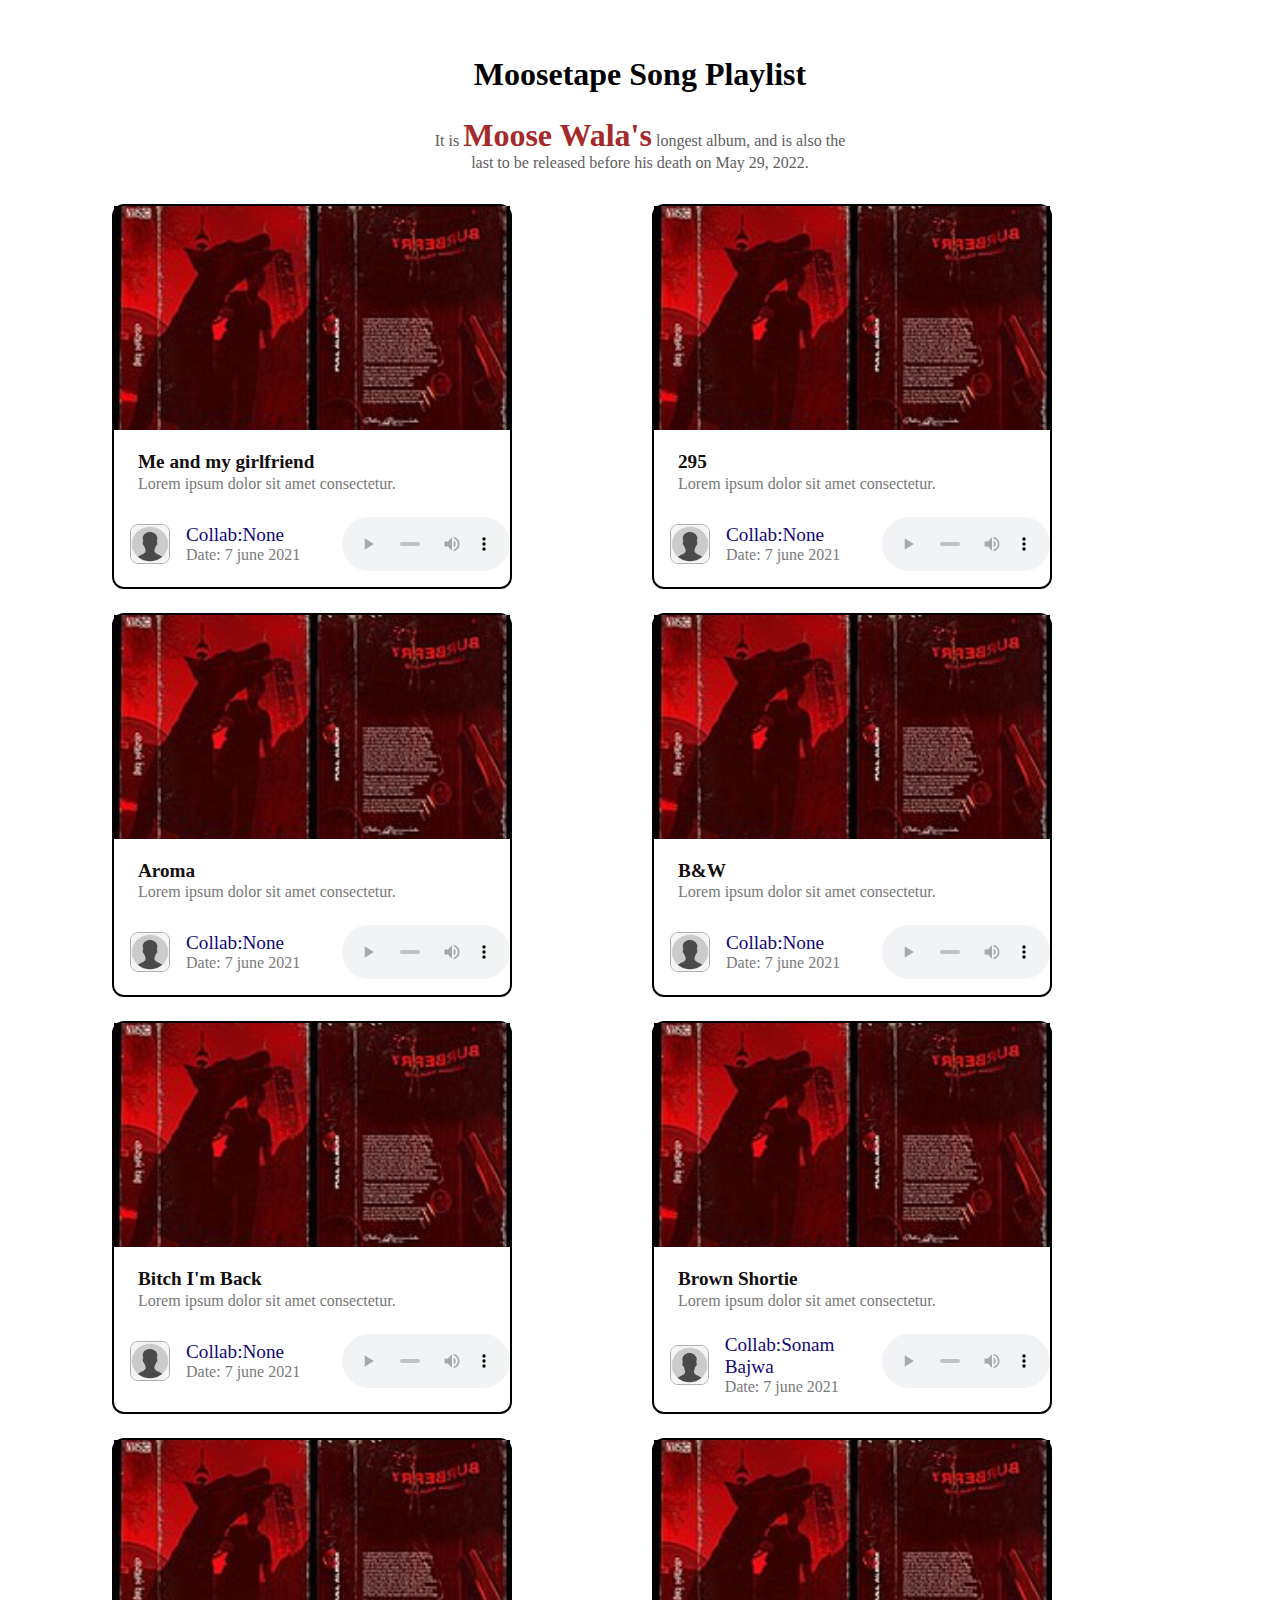
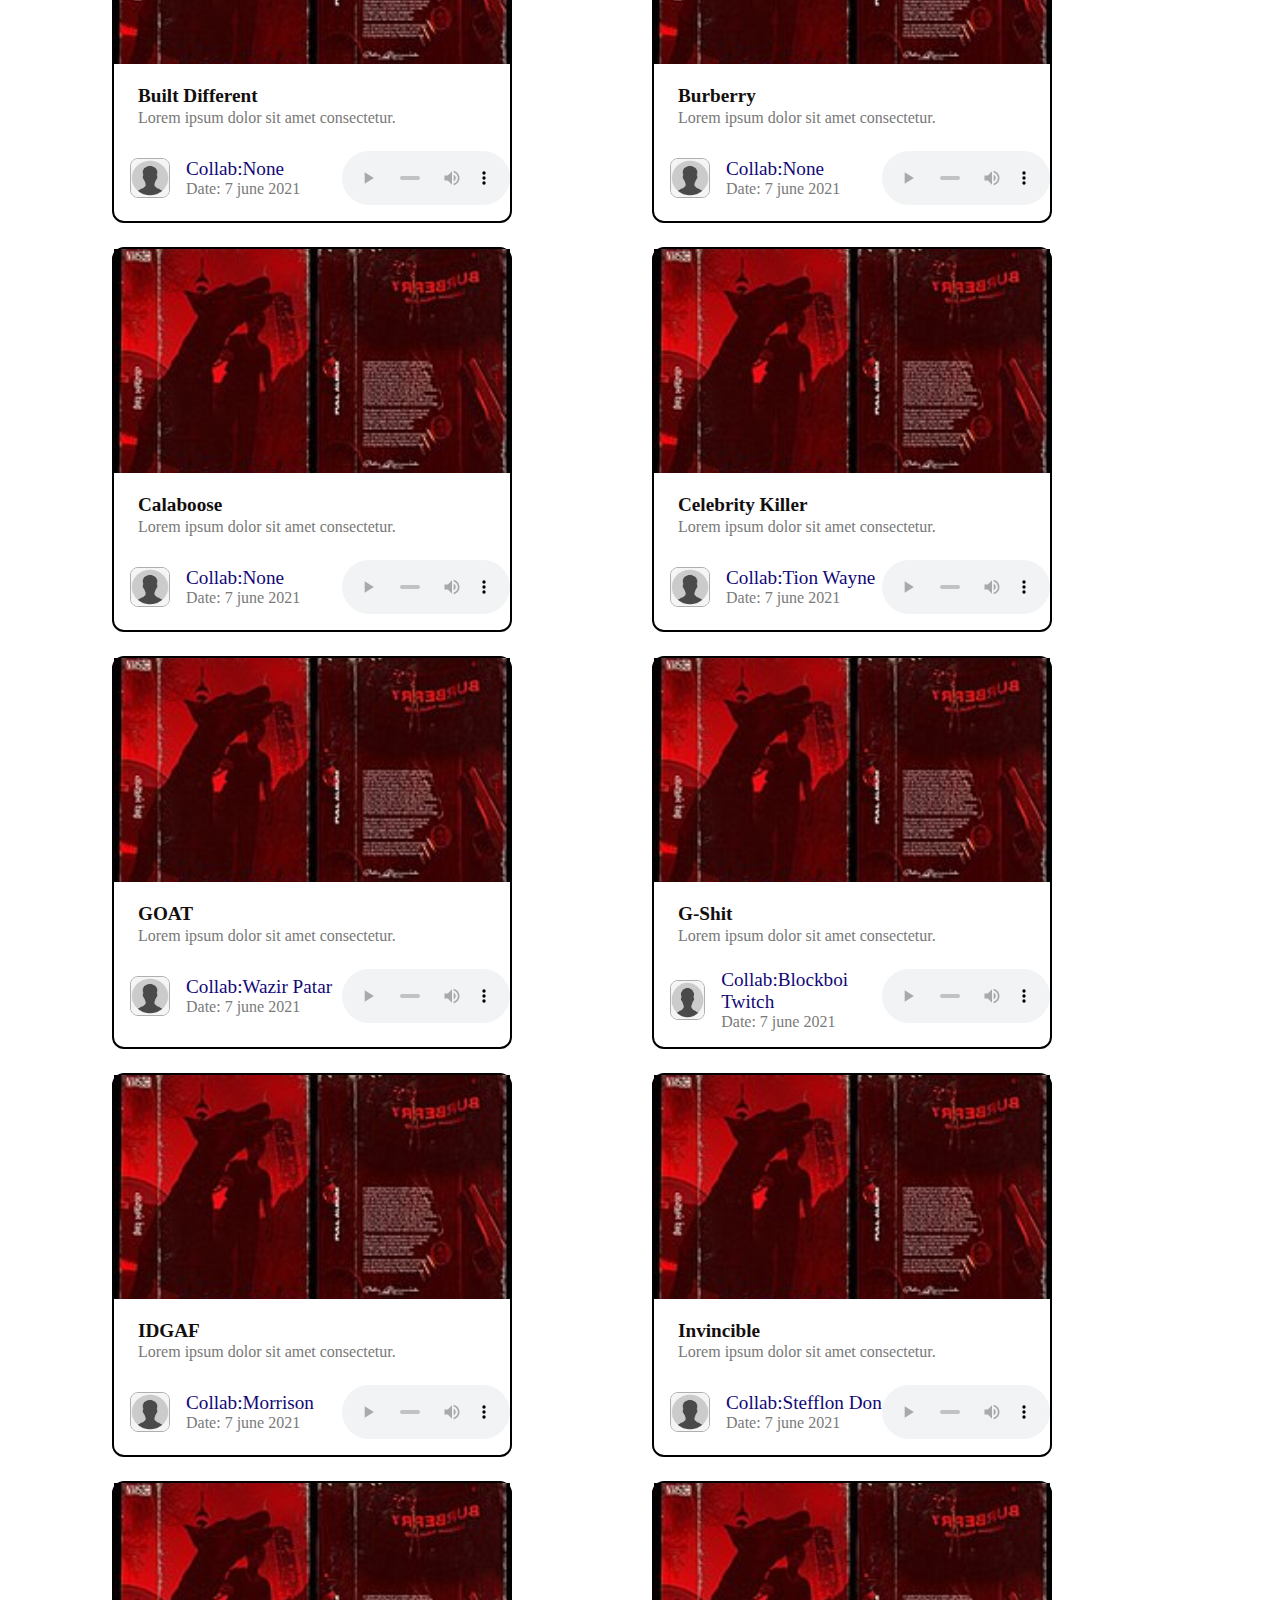
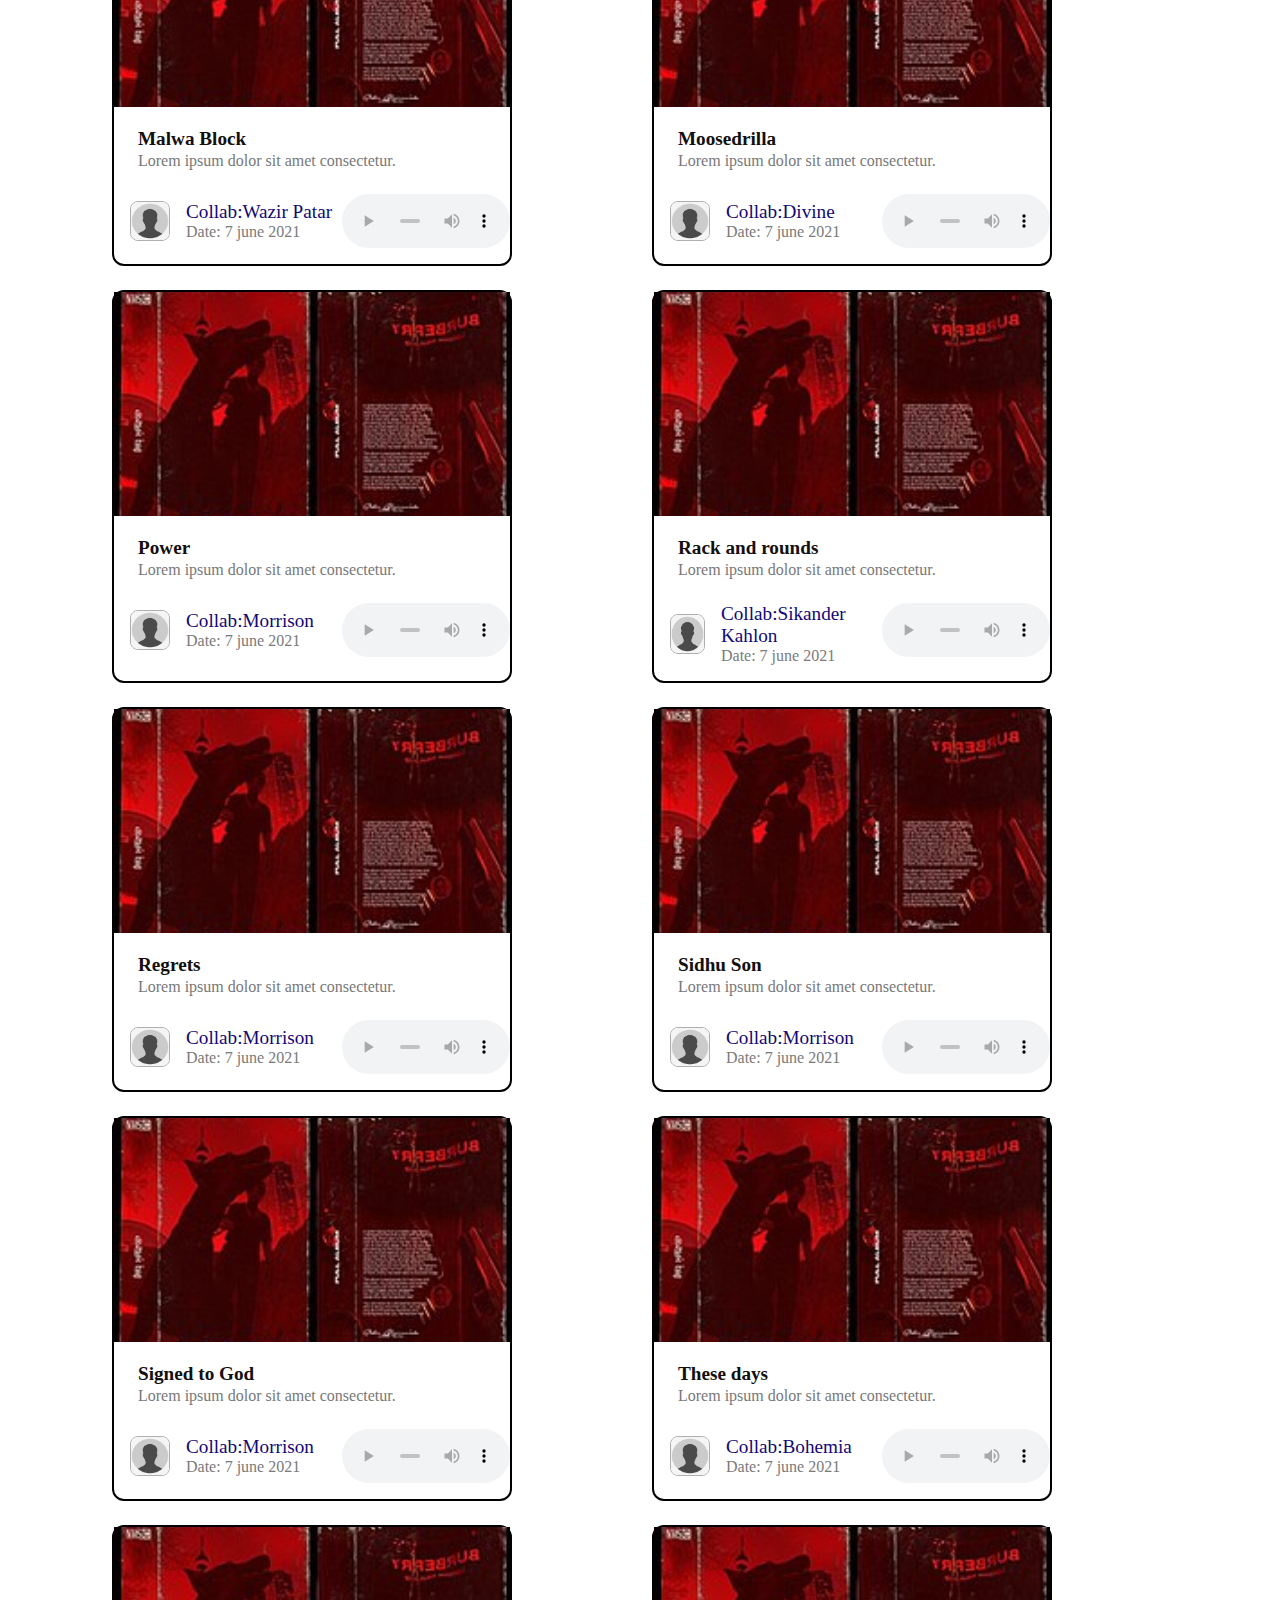
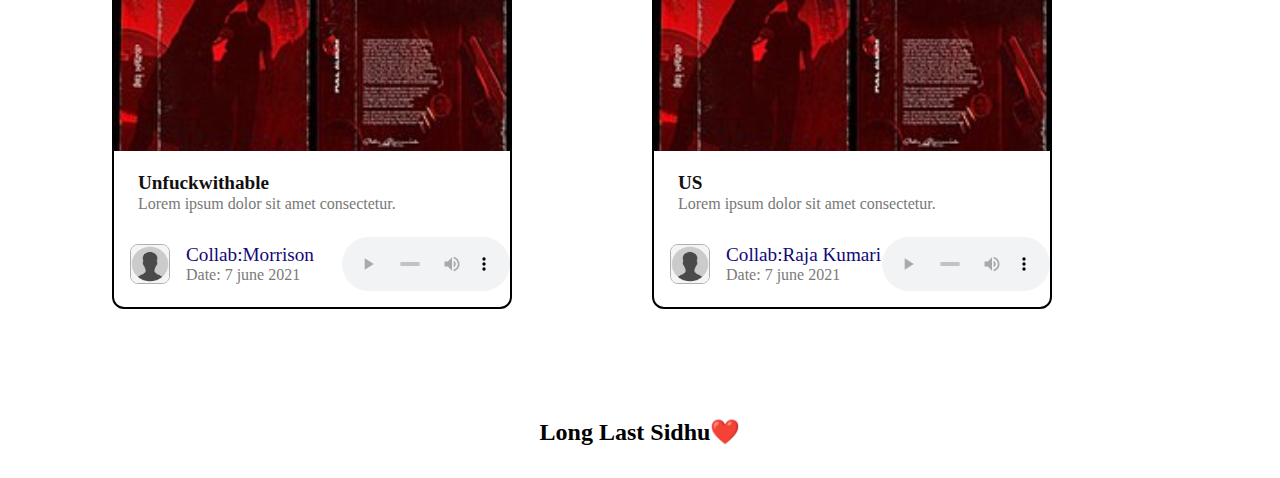
==== index.html @ c178ca8f "change" ====
<!DOCTYPE html>
<html lang="en">
<head>
    <meta charset="UTF-8">
    <meta name="viewport" content="width=device-width, initial-scale=1.0">
    <title>Moosetape Playlist website</title>
    <link rel="stylesheet" href="ss.css">
</head>
<body>
    <div class="main">
        <header class="class_header">
            <h1 class="heading">Moosetape Song Playlist</h1>
        <p class="about">It is <strong> Moose Wala's</strong> longest album, and is also the last to be released before his death on May 29, 2022.</p>
        </header>
        <div class="container">
            <main class="card_container">
                <div class="card">
                    <a href="#" class="card_img_conatiner">
                        <img src="Images\Moosetape.jpg" alt="Moosetape" class="card_img" loading="lazy">
                    </a>
    
                    <div class="card_title_container">
                        <a href="#" class="crad_title_anchor">
                            <h2 class="song_name">Me and my girlfriend</h2>
                            <p class="card_body">Lorem ipsum dolor sit amet consectetur.</p>
                        </a>
                    </div>
    
                    <div class="card_song_detail">
                        <div class="collab">
                            <div class="collab_img">
                                <img src="Images/user.png" alt="collab_artist" loading="lazy" class="collab_artist">
                            </div>
                                <div class="info">
                                    <span class="name">Collab:None</span>
                                    <span class="release_date">Date: 7 june 2021</span>
                                </div>
                            
    
                        </div>
                        <audio src="../moosetape/Sounds/Me and My Girlfriend(DJJOhAL.Com).mp3 " controls ></audio>
                       
                    </div>
                </div>
                <div class="card">
                    <a href="#" class="card_img_conatiner">
                        <img src="Images/Moosetape.jpg" alt="Moosetape" class="card_img" loading="lazy">
                    </a>
    
                    <div class="card_title_container">
                        <a href="#" class="crad_title_anchor">
                            <h2 class="song_name">295</h2>
                            <p class="card_body">Lorem ipsum dolor sit amet consectetur.</p>
                        </a>
                    </div>
    
                    <div class="card_song_detail">
                        <div class="collab">
                            <div class="collab_img">
                                <img src="Images/user.png" alt="collab_artist" loading="lazy" class="collab_artist">
                            </div>
                                <div class="info">
                                    <span class="name">Collab:None</span>
                                    <span class="release_date">Date: 7 june 2021</span>
                                </div>
                            
    
                        </div>
                        <audio src="../moosetape/Sounds/295(DJJOhAL.Com).mp3" controls ></audio>
                        
                    </div>
                </div>
                
                <div class="card">
                    <a href="#" class="card_img_conatiner">
                        <img src="Images/Moosetape.jpg" alt="Moosetape" class="card_img" loading="lazy">
                    </a>
    
                    <div class="card_title_container">
                        <a href="#" class="crad_title_anchor">
                            <h2 class="song_name">Aroma</h2>
                            <p class="card_body">Lorem ipsum dolor sit amet consectetur.</p>
                        </a>
                    </div>
    
                    <div class="card_song_detail">
                        <div class="collab">
                            <div class="collab_img">
                                <img src="Images/user.png" alt="collab_artist" loading="lazy" class="collab_artist">
                            </div>
                                <div class="info">
                                    <span class="name">Collab:None</span>
                                    <span class="release_date">Date: 7 june 2021</span>
                                </div>
                            
    
                        </div>
                        <audio src="../moosetape/Sounds/Aroma(DJJOhAL.Com).mp3" controls ></audio>
                       
                    </div>
                </div>
                

                <div class="card">
                    <a href="#" class="card_img_conatiner">
                        <img src="Images/Moosetape.jpg" alt="Moosetape" class="card_img" loading="lazy">
                    </a>
    
                    <div class="card_title_container">
                        <a href="#" class="crad_title_anchor">
                            <h2 class="song_name">B&W</h2>
                            <p class="card_body">Lorem ipsum dolor sit amet consectetur.</p>
                        </a>
                    </div>
    
                    <div class="card_song_detail">
                        <div class="collab">
                            <div class="collab_img">
                                <img src="Images/user.png" alt="collab_artist" loading="lazy" class="collab_artist">
                            </div>
                                <div class="info">
                                    <span class="name">Collab:None</span>
                                    <span class="release_date">Date: 7 june 2021</span>
                                </div>
                            
    
                        </div>
                        <audio src="../moosetape/Sounds/B  W(DJJOhAL.Com).mp3" controls ></audio>
                        
                    </div>
                </div>

                <div class="card">
                    <a href="#" class="card_img_conatiner">
                        <img src="Images/Moosetape.jpg" alt="Moosetape" class="card_img" loading="lazy">
                    </a>
    
                    <div class="card_title_container">
                        <a href="#" class="crad_title_anchor">
                            <h2 class="song_name">Bitch I'm Back</h2>
                            <p class="card_body">Lorem ipsum dolor sit amet consectetur.</p>
                        </a>
                    </div>
    
                    <div class="card_song_detail">
                        <div class="collab">
                            <div class="collab_img">
                                <img src="Images/user.png" alt="collab_artist" loading="lazy" class="collab_artist">
                            </div>
                                <div class="info">
                                    <span class="name">Collab:None</span>
                                    <span class="release_date">Date: 7 june 2021</span>
                                </div>
                            
    
                        </div>
                        <audio src="../moosetape/Sounds/Bitch Im Back(DJJOhAL.Com) (1).mp3" controls ></audio>
                       
                    </div>
                </div>

                <div class="card">
                    <a href="#" class="card_img_conatiner">
                        <img src="Images/Moosetape.jpg" alt="Moosetape" class="card_img" loading="lazy">
                    </a>
    
                    <div class="card_title_container">
                        <a href="#" class="crad_title_anchor">
                            <h2 class="song_name">Brown Shortie</h2>
                            <p class="card_body">Lorem ipsum dolor sit amet consectetur.</p>
                        </a>
                    </div>
    
                    <div class="card_song_detail">
                        <div class="collab">
                            <div class="collab_img">
                                <img src="Images/user.png" alt="collab_artist" loading="lazy" class="collab_artist">
                            </div>
                                <div class="info">
                                    <span class="name">Collab:Sonam Bajwa</span>
                                    <span class="release_date">Date: 7 june 2021</span>
                                </div>
                            
    
                        </div>
                        <audio src="../moosetape/Sounds/Brown Shortie feat Sonam Bajwa(DJJOhAL.Com).mp3" controls ></audio>
                       
                    </div>
                </div>

                <div class="card">
                    <a href="#" class="card_img_conatiner">
                        <img src="Images/Moosetape.jpg" alt="Moosetape" class="card_img" loading="lazy">
                    </a>
    
                    <div class="card_title_container">
                        <a href="#" class="crad_title_anchor">
                            <h2 class="song_name">Built Different</h2>
                            <p class="card_body">Lorem ipsum dolor sit amet consectetur.</p>
                        </a>
                    </div>
    
                    <div class="card_song_detail">
                        <div class="collab">
                            <div class="collab_img">
                                <img src="Images/user.png" alt="collab_artist" loading="lazy" class="collab_artist">
                            </div>
                                <div class="info">
                                    <span class="name">Collab:None</span>
                                    <span class="release_date">Date: 7 june 2021</span>
                                </div>
                            
    
                        </div>
                        <audio src="../moosetape/Sounds/Built Different(DJJOhAL.Com).mp3" controls ></audio>
                        
                    </div>
                </div>

                <div class="card">
                    <a href="#" class="card_img_conatiner">
                        <img src="Images/Moosetape.jpg" alt="Moosetape" class="card_img" loading="lazy">
                    </a>
    
                    <div class="card_title_container">
                        <a href="#" class="crad_title_anchor">
                            <h2 class="song_name">Burberry</h2>
                            <p class="card_body">Lorem ipsum dolor sit amet consectetur.</p>
                        </a>
                    </div>
    
                    <div class="card_song_detail">
                        <div class="collab">
                            <div class="collab_img">
                                <img src="Images/user.png" alt="collab_artist" loading="lazy" class="collab_artist">
                            </div>
                                <div class="info">
                                    <span class="name">Collab:None</span>
                                    <span class="release_date">Date: 7 june 2021</span>
                                </div>
                            
    
                        </div>
                        <audio src="../moosetape/Sounds/Burberrymp3(DJJOhAL.Com).mp3" controls ></audio>
                        
                    </div>
                </div>

                <div class="card">
                    <a href="#" class="card_img_conatiner">
                        <img src="Images/Moosetape.jpg" alt="Moosetape" class="card_img" loading="lazy">
                    </a>
    
                    <div class="card_title_container">
                        <a href="#" class="crad_title_anchor">
                            <h2 class="song_name">Calaboose</h2>
                            <p class="card_body">Lorem ipsum dolor sit amet consectetur.</p>
                        </a>
                    </div>
    
                    <div class="card_song_detail">
                        <div class="collab">
                            <div class="collab_img">
                                <img src="Images/user.png" alt="collab_artist" loading="lazy" class="collab_artist">
                            </div>
                                <div class="info">
                                    <span class="name">Collab:None</span>
                                    <span class="release_date">Date: 7 june 2021</span>
                                </div>
                            
    
                        </div>
                        <audio src="../moosetape/Sounds/Calaboosemp3(DJJOhAL.Com).mp3" controls ></audio>
                        
                    </div>
                </div>

                <div class="card">
                    <a href="#" class="card_img_conatiner">
                        <img src="Images/Moosetape.jpg" alt="Moosetape" class="card_img" loading="lazy">
                    </a>
    
                    <div class="card_title_container">
                        <a href="#" class="crad_title_anchor">
                            <h2 class="song_name">Celebrity Killer</h2>
                            <p class="card_body">Lorem ipsum dolor sit amet consectetur.</p>
                        </a>
                    </div>
    
                    <div class="card_song_detail">
                        <div class="collab">
                            <div class="collab_img">
                                <img src="Images/user.png" alt="collab_artist" loading="lazy" class="collab_artist">
                            </div>
                                <div class="info">
                                    <span class="name">Collab:Tion Wayne</span>
                                    <span class="release_date">Date: 7 june 2021</span>
                                </div>
                            
    
                        </div>
                        <audio src="../moosetape/Sounds/Celebrity Killer feat Tion Wayne(DJJOhAL.Com).mp3" controls ></audio>
                        
                    </div>
                </div>

                <div class="card">
                    <a href="#" class="card_img_conatiner">
                        <img src="Images/Moosetape.jpg" alt="Moosetape" class="card_img" loading="lazy">
                    </a>
    
                    <div class="card_title_container">
                        <a href="#" class="crad_title_anchor">
                            <h2 class="song_name">GOAT</h2>
                            <p class="card_body">Lorem ipsum dolor sit amet consectetur.</p>
                        </a>
                    </div>
    
                    <div class="card_song_detail">
                        <div class="collab">
                            <div class="collab_img">
                                <img src="Images/user.png" alt="collab_artist" loading="lazy" class="collab_artist">
                            </div>
                                <div class="info">
                                    <span class="name">Collab:Wazir Patar</span>
                                    <span class="release_date">Date: 7 june 2021</span>
                                </div>
                            
    
                        </div>
                        <audio src="../moosetape/Sounds/GOAT(DJJOhAL.Com).mp3" controls ></audio>
                        
                    </div>
                </div>

                <div class="card">
                    <a href="#" class="card_img_conatiner">
                        <img src="Images/Moosetape.jpg" alt="Moosetape" class="card_img" loading="lazy">
                    </a>
    
                    <div class="card_title_container">
                        <a href="#" class="crad_title_anchor">
                            <h2 class="song_name">G-Shit</h2>
                            <p class="card_body">Lorem ipsum dolor sit amet consectetur.</p>
                        </a>
                    </div>
    
                    <div class="card_song_detail">
                        <div class="collab">
                            <div class="collab_img">
                                <img src="Images/user.png" alt="collab_artist" loading="lazy" class="collab_artist">
                            </div>
                                <div class="info">
                                    <span class="name">Collab:Blockboi Twitch</span>
                                    <span class="release_date">Date: 7 june 2021</span>
                                </div>
                            
    
                        </div>
                        <audio src="../moosetape/Sounds/GShit feat Blockboi Twitch(DJJOhAL.Com).mp3" controls ></audio>
                       
                    </div>
                </div>

                <div class="card">
                    <a href="#" class="card_img_conatiner">
                        <img src="Images/Moosetape.jpg" alt="Moosetape" class="card_img" loading="lazy">
                    </a>
    
                    <div class="card_title_container">
                        <a href="#" class="crad_title_anchor">
                            <h2 class="song_name">IDGAF</h2>
                            <p class="card_body">Lorem ipsum dolor sit amet consectetur.</p>
                        </a>
                    </div>
    
                    <div class="card_song_detail">
                        <div class="collab">
                            <div class="collab_img">
                                <img src="Images/user.png" alt="collab_artist" loading="lazy" class="collab_artist">
                            </div>
                                <div class="info">
                                    <span class="name">Collab:Morrison</span>
                                    <span class="release_date">Date: 7 june 2021</span>
                                </div>
                            
    
                        </div>
                        <audio src="../moosetape/Sounds/IDGAF feat Morrisson(DJJOhAL.Com).mp3" controls ></audio>
                        
                    </div>
                </div>

                <div class="card">
                    <a href="#" class="card_img_conatiner">
                        <img src="Images/Moosetape.jpg" alt="Moosetape" class="card_img" loading="lazy">
                    </a>
    
                    <div class="card_title_container">
                        <a href="#" class="crad_title_anchor">
                            <h2 class="song_name">Invincible</h2>
                            <p class="card_body">Lorem ipsum dolor sit amet consectetur.</p>
                        </a>
                    </div>
    
                    <div class="card_song_detail">
                        <div class="collab">
                            <div class="collab_img">
                                <img src="Images/user.png" alt="collab_artist" loading="lazy" class="collab_artist">
                            </div>
                                <div class="info">
                                    <span class="name">Collab:Stefflon Don</span>
                                    <span class="release_date">Date: 7 june 2021</span>
                                </div>
                            
    
                        </div>
                        <audio src="../moosetape/Sounds/Invincible feat Stefflon Don(DJJOhAL.Com).mp3" controls ></audio>
                        
                    </div>
                </div>

                <div class="card">
                    <a href="#" class="card_img_conatiner">
                        <img src="Images/Moosetape.jpg" alt="Moosetape" class="card_img" loading="lazy">
                    </a>
    
                    <div class="card_title_container">
                        <a href="#" class="crad_title_anchor">
                            <h2 class="song_name">Malwa Block</h2>
                            <p class="card_body">Lorem ipsum dolor sit amet consectetur.</p>
                        </a>
                    </div>
    
                    <div class="card_song_detail">
                        <div class="collab">
                            <div class="collab_img">
                                <img src="Images/user.png" alt="collab_artist" loading="lazy" class="collab_artist">
                            </div>
                                <div class="info">
                                    <span class="name">Collab:Wazir Patar</span>
                                    <span class="release_date">Date: 7 june 2021</span>
                                </div>
                            
    
                        </div>
                        <audio src="../moosetape/Sounds/Malwa Block(DJJOhAL.Com).mp3" controls ></audio>
                        
                    </div>
                </div>

                <div class="card">
                    <a href="#" class="card_img_conatiner">
                        <img src="Images/Moosetape.jpg" alt="Moosetape" class="card_img" loading="lazy">
                    </a>
    
                    <div class="card_title_container">
                        <a href="#" class="crad_title_anchor">
                            <h2 class="song_name">Moosedrilla</h2>
                            <p class="card_body">Lorem ipsum dolor sit amet consectetur.</p>
                        </a>
                    </div>
    
                    <div class="card_song_detail">
                        <div class="collab">
                            <div class="collab_img">
                                <img src="Images/user.png" alt="collab_artist" loading="lazy" class="collab_artist">
                            </div>
                                <div class="info">
                                    <span class="name">Collab:Divine</span>
                                    <span class="release_date">Date: 7 june 2021</span>
                                </div>
                            
    
                        </div>
                        <audio src="../moosetape/Sounds/Moosedrilla feat DIVINE(DJJOhAL.Com).mp3" controls ></audio>
                        
                    </div>
                </div>

                <div class="card">
                    <a href="#" class="card_img_conatiner">
                        <img src="Images/Moosetape.jpg" alt="Moosetape" class="card_img" loading="lazy">
                    </a>
    
                    <div class="card_title_container">
                        <a href="#" class="crad_title_anchor">
                            <h2 class="song_name">Power</h2>
                            <p class="card_body">Lorem ipsum dolor sit amet consectetur.</p>
                        </a>
                    </div>
    
                    <div class="card_song_detail">
                        <div class="collab">
                            <div class="collab_img">
                                <img src="Images/user.png" alt="collab_artist" loading="lazy" class="collab_artist">
                            </div>
                                <div class="info">
                                    <span class="name">Collab:Morrison</span>
                                    <span class="release_date">Date: 7 june 2021</span>
                                </div>
                            
    
                        </div>
                        <audio src="../moosetape/Sounds/Power(DJJOhAL.Com).mp3" controls ></audio>
                        
                    </div>
                </div>

                <div class="card">
                    <a href="#" class="card_img_conatiner">
                        <img src="Images/Moosetape.jpg" alt="Moosetape" class="card_img" loading="lazy">
                    </a>
    
                    <div class="card_title_container">
                        <a href="#" class="crad_title_anchor">
                            <h2 class="song_name">Rack and rounds</h2>
                            <p class="card_body">Lorem ipsum dolor sit amet consectetur.</p>
                        </a>
                    </div>
    
                    <div class="card_song_detail">
                        <div class="collab">
                            <div class="collab_img">
                                <img src="Images/user.png" alt="collab_artist" loading="lazy" class="collab_artist">
                            </div>
                                <div class="info">
                                    <span class="name">Collab:Sikander Kahlon</span>
                                    <span class="release_date">Date: 7 june 2021</span>
                                </div>
                            
    
                        </div>
                        <audio src="../moosetape/Sounds/Racks and Rounds feat Sikander Kahlon(DJJOhAL.Com).mp3" controls ></audio>
                        
                    </div>
                </div>

                <div class="card">
                    <a href="#" class="card_img_conatiner">
                        <img src="Images/Moosetape.jpg" alt="Moosetape" class="card_img" loading="lazy">
                    </a>
    
                    <div class="card_title_container">
                        <a href="#" class="crad_title_anchor">
                            <h2 class="song_name">Regrets</h2>
                            <p class="card_body">Lorem ipsum dolor sit amet consectetur.</p>
                        </a>
                    </div>
    
                    <div class="card_song_detail">
                        <div class="collab">
                            <div class="collab_img">
                                <img src="Images/user.png" alt="collab_artist" loading="lazy" class="collab_artist">
                            </div>
                                <div class="info">
                                    <span class="name">Collab:Morrison</span>
                                    <span class="release_date">Date: 7 june 2021</span>
                                </div>
                            
    
                        </div>
                        <audio src="../moosetape/Sounds/Regret(DJJOhAL.Com).mp3" controls ></audio>
                        
                    </div>
                </div>

                <div class="card">
                    <a href="#" class="card_img_conatiner">
                        <img src="Images/Moosetape.jpg" alt="Moosetape" class="card_img" loading="lazy">
                    </a>
    
                    <div class="card_title_container">
                        <a href="#" class="crad_title_anchor">
                            <h2 class="song_name">Sidhu Son</h2>
                            <p class="card_body">Lorem ipsum dolor sit amet consectetur.</p>
                        </a>
                    </div>
    
                    <div class="card_song_detail">
                        <div class="collab">
                            <div class="collab_img">
                                <img src="Images/user.png" alt="collab_artist" loading="lazy" class="collab_artist">
                            </div>
                                <div class="info">
                                    <span class="name">Collab:Morrison</span>
                                    <span class="release_date">Date: 7 june 2021</span>
                                </div>
                            
    
                        </div>
                        <audio src="../moosetape/Sounds/Sidhu Son(DJJOhAL.Com).mp3" controls ></audio>
                        
                    </div>
                </div>

                <div class="card">
                    <a href="#" class="card_img_conatiner">
                        <img src="Images/Moosetape.jpg" alt="Moosetape" class="card_img" loading="lazy">
                    </a>
    
                    <div class="card_title_container">
                        <a href="#" class="crad_title_anchor">
                            <h2 class="song_name">Signed to God</h2>
                            <p class="card_body">Lorem ipsum dolor sit amet consectetur.</p>
                        </a>
                    </div>
    
                    <div class="card_song_detail">
                        <div class="collab">
                            <div class="collab_img">
                                <img src="Images/user.png" alt="collab_artist" loading="lazy" class="collab_artist">
                            </div>
                                <div class="info">
                                    <span class="name">Collab:Morrison</span>
                                    <span class="release_date">Date: 7 june 2021</span>
                                </div>
                            
    
                        </div>
                        <audio src="../moosetape/Sounds/Signed to God(DJJOhAL.Com).mp3" controls ></audio>
                        
                    </div>
                </div>

                <div class="card">
                    <a href="#" class="card_img_conatiner">
                        <img src="Images/Moosetape.jpg" alt="Moosetape" class="card_img" loading="lazy">
                    </a>
    
                    <div class="card_title_container">
                        <a href="#" class="crad_title_anchor">
                            <h2 class="song_name">These days</h2>
                            <p class="card_body">Lorem ipsum dolor sit amet consectetur.</p>
                        </a>
                    </div>
    
                    <div class="card_song_detail">
                        <div class="collab">
                            <div class="collab_img">
                                <img src="Images/user.png" alt="collab_artist" loading="lazy" class="collab_artist">
                            </div>
                                <div class="info">
                                    <span class="name">Collab:Bohemia</span>
                                    <span class="release_date">Date: 7 june 2021</span>
                                </div>
                            
    
                        </div>
                        <audio src="../moosetape/Sounds/These Days feat Bohemia(DJJOhAL.Com).mp3" controls ></audio>
                        
                    </div>
                </div>

                <div class="card">
                    <a href="#" class="card_img_conatiner">
                        <img src="Images/Moosetape.jpg" alt="Moosetape" class="card_img" loading="lazy">
                    </a>
    
                    <div class="card_title_container">
                        <a href="#" class="crad_title_anchor">
                            <h2 class="song_name">Unfuckwithable</h2>
                            <p class="card_body">Lorem ipsum dolor sit amet consectetur.</p>
                        </a>
                    </div>
    
                    <div class="card_song_detail">
                        <div class="collab">
                            <div class="collab_img">
                                <img src="Images/user.png" alt="collab_artist" loading="lazy" class="collab_artist">
                            </div>
                                <div class="info">
                                    <span class="name">Collab:Morrison</span>
                                    <span class="release_date">Date: 7 june 2021</span>
                                </div>
                            
    
                        </div>
                        <audio src="../moosetape/Sounds/Unfuckwithable(DJJOhAL.Com).mp3" controls ></audio>
                        
                    </div>
                </div>

                <div class="card">
                    <a href="#" class="card_img_conatiner">
                        <img src="Images/Moosetape.jpg" alt="Moosetape" class="card_img" loading="lazy">
                    </a>
    
                    <div class="card_title_container">
                        <a href="#" class="crad_title_anchor">
                            <h2 class="song_name">US</h2>
                            <p class="card_body">Lorem ipsum dolor sit amet consectetur.</p>
                        </a>
                    </div>
    
                    <div class="card_song_detail">
                        <div class="collab">
                            <div class="collab_img">
                                <img src="Images/user.png" alt="collab_artist" loading="lazy" class="collab_artist">
                            </div>
                                <div class="info">
                                    <span class="name">Collab:Raja Kumari</span>
                                    <span class="release_date">Date: 7 june 2021</span>
                                </div>
                            
    
                        </div>
                        <audio src="../moosetape/Sounds/US feat Raja Kumari(DJJOhAL.Com).mp3" controls ></audio>
                        
                    </div>
                </div>
            </main>
    
            
        </div>
    </div>
    
<div class="last">
    <h2>Long Last Sidhu❤️</h2>
</div>
</body>
</html>
---- ss.css ----
*{
    margin: 0;
    padding: 0;
    box-sizing: border-box;
    font-family: poppins;
}
body{
  height:100%;
  width: 100%; 
}

a{
    text-decoration: none;
}

.main{
    max-width: 85vw;
    padding: 2rem 1rem;
    margin: 0 auto;
    
}
.container{
    margin-bottom: 2.8rem;
}

.class_header{
 margin-bottom:2rem;
 margin-top: 2rem;
}

.heading{
    margin-bottom: 2rem;
    font-size: 2rem;
    line-height: 1.3rem;
    font-weight: 700;
    text-align: center;

}

.about{
    color: rgb(97, 94, 94);
    text-align: center;
    width: 40%;
    margin: 0 auto;
}

 .card_container{

    display: grid;
    gap: 1.5rem;
    /* grid-template-columns: repeat(1, 1fr); */
    grid-template-columns: repeat(auto-fit, minmax(350px, 400px));
    justify-content: center;
} 
@media (min-width:650px){
    .card_container{
        grid-template-columns: repeat(2,1fr);
    }
}
@media (min-width:935px) {
    .card_container{
        grid-template-columns: repeat(2, 1fr);
    }
}

@media (min-width:1380px) {
    .card_container{
        grid-template-columns: repeat(3, 1fr);
    }
}
@media (min-width:1870px) {
    .card_container{
        grid-template-columns: repeat(4, 1fr);
    }
}

.card{
    max-width: 25rem;
    display: flex;
    flex-direction: column;
    gap: 1.5 rem;
    border: 2px solid black;
    border-radius: 12px;
}

.card_img_conatiner{
    position: relative;
    overflow: hidden;
    height: 14rem;
}

.card_img{
    object-fit: cover;
    object-position: center;
    position: absolute;
    height: 100%;
    width: 100%;
}

.card:hover .card_img{
    transform: scale(1.1);
    transition-duration: 200ms;
}

.card_title_container{
    display: flex;
    flex-direction: column;
    padding: 1.5rem;
}

.song_name{
    color: rgb(19, 15, 15);
    font-size: 1.2rem;
    font-weight: 600;
    line-height: 1rem;
    margin-bottom: 0.3rem;
}

.card_title_container:hover .song_name{
    color: rgb(118, 118, 233);
}

.card_body{
    color: rgb(120, 120, 120);
    font-size: 1rem;
}

.card_song_detail{
    display: flex;
    justify-content: space-between;
    margin-bottom: 1rem;
}

.collab{
    display: flex;
    flex-direction: row; 
    width: 100%;
     align-items: center;
    gap: 1rem;
    padding-left: 1rem;
}

.collab_img{
    height: 2.5rem;
    width: 2.5rem;
    overflow: hidden;
    border: 1px solid rgb(175, 175, 175);
    border-radius: 8px;
}

.collab_artist{
    height: 100%;
    width: 100%;
}

.info{
    display: flex;
    flex-direction: column;
}

.name{
    font-size: 1.2rem;
    color: rgb(17, 8, 118);
}

.release_date{
    font-size: 1rem;
    color: rgb(122, 122, 122);
}

.play{
    display: flex;
    margin-right: 2rem;
    justify-content: center;
    align-items: center;
}


strong{
    color: brown;
    font-size: 2rem;
}

.last{
 justify-content: center;
 display: flex;
 align-items: center;
 margin: 2rem;
}
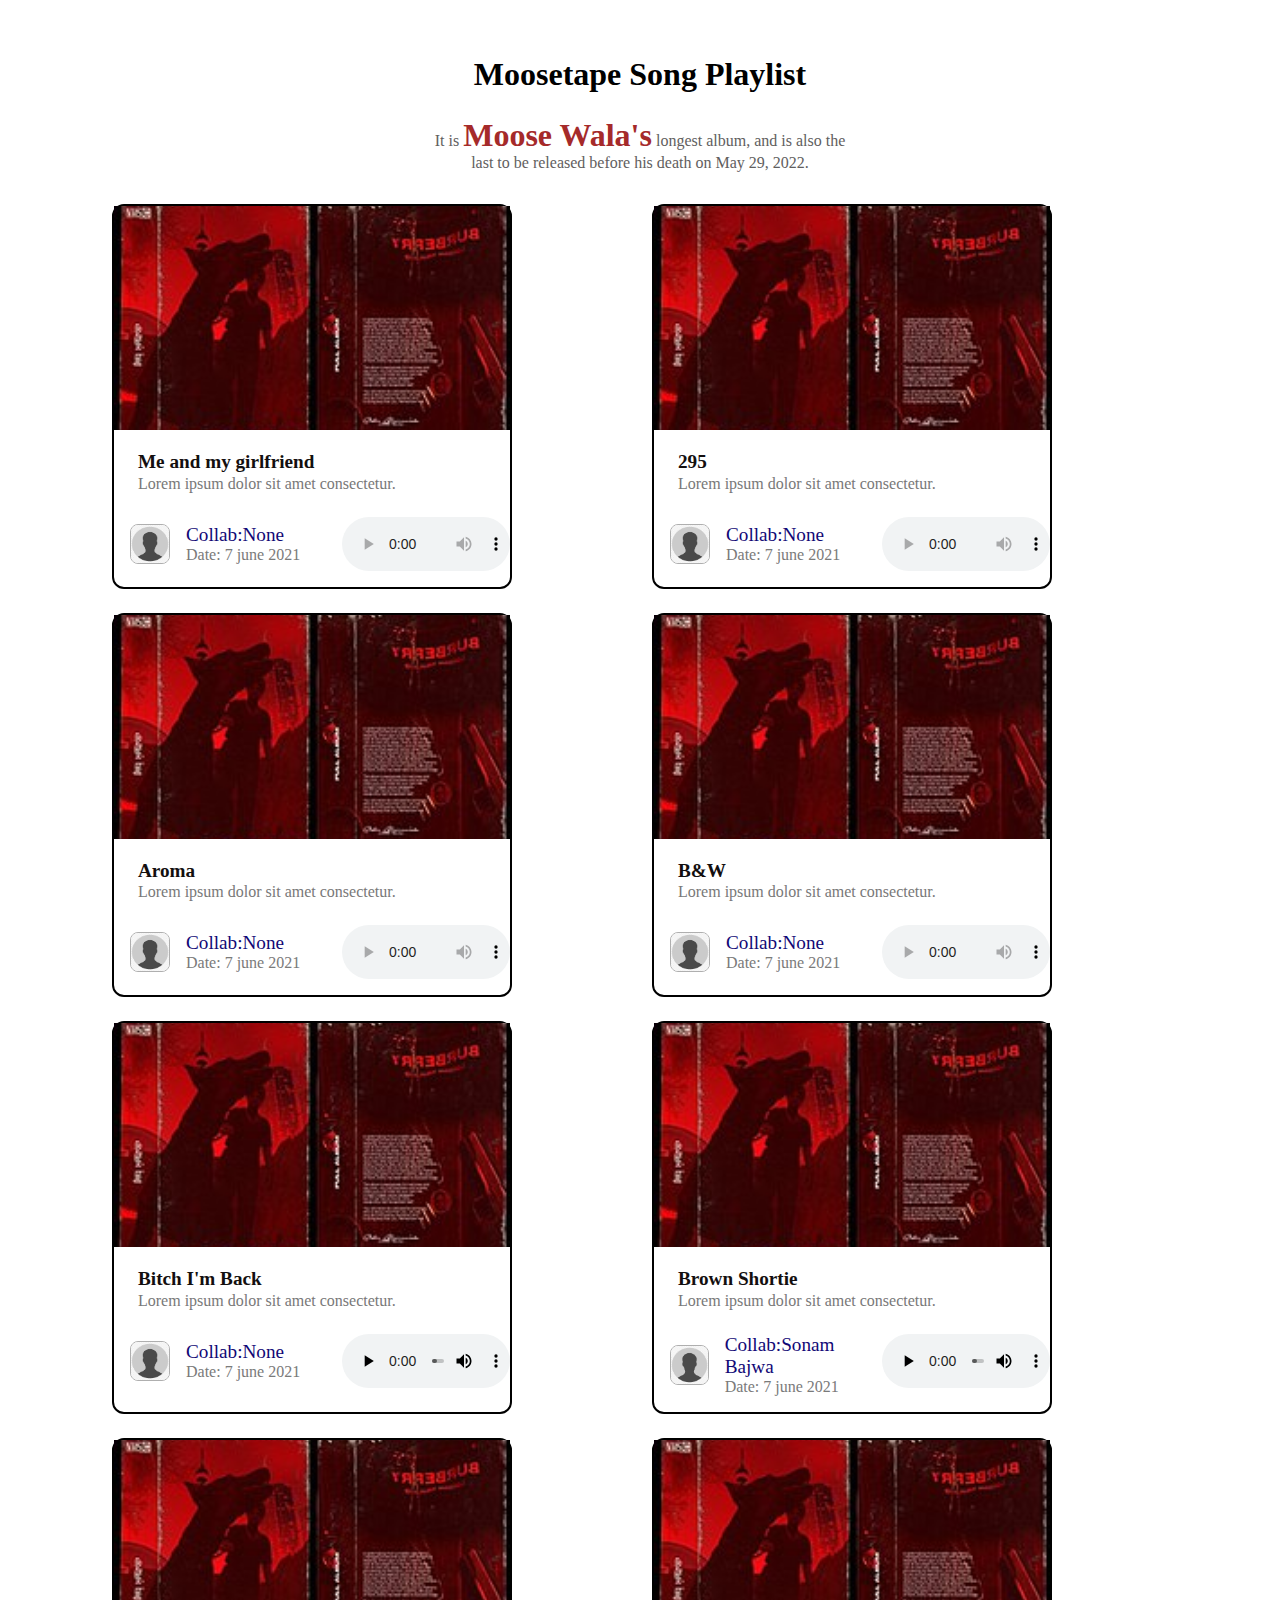
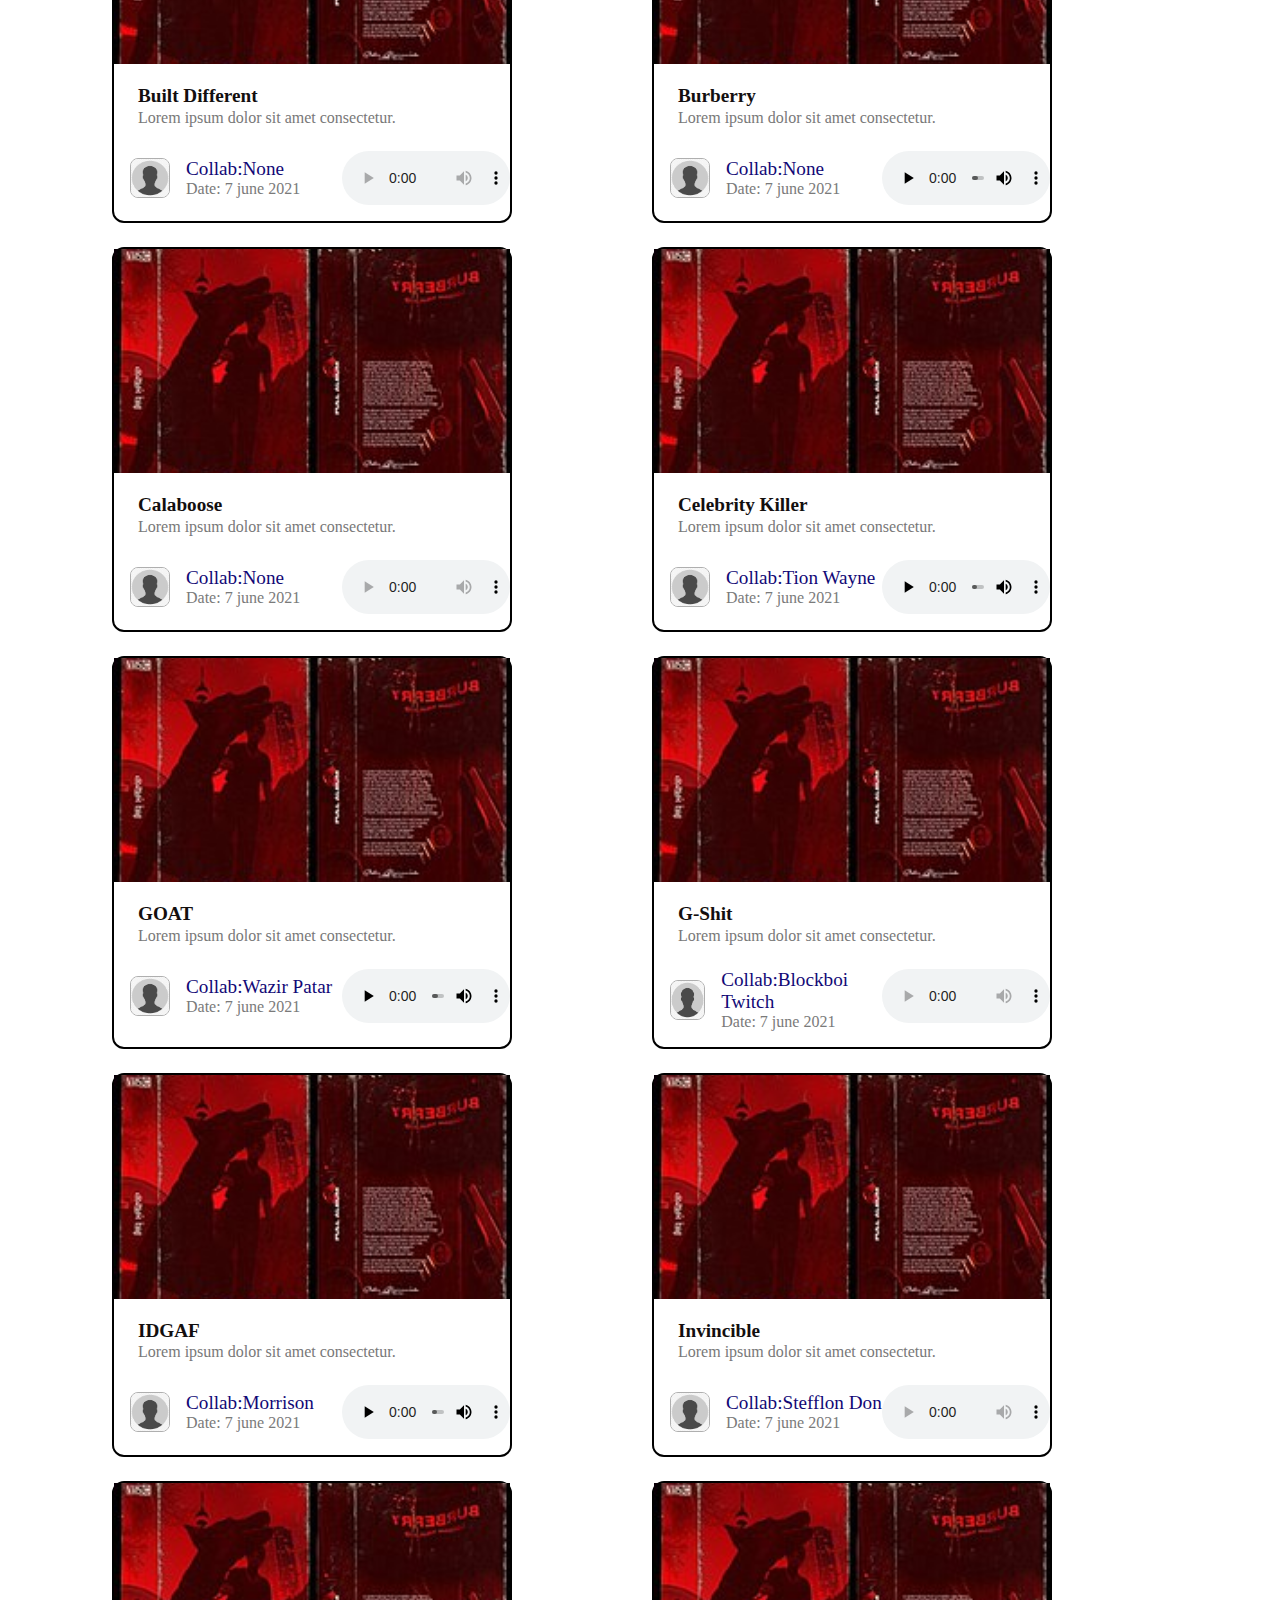
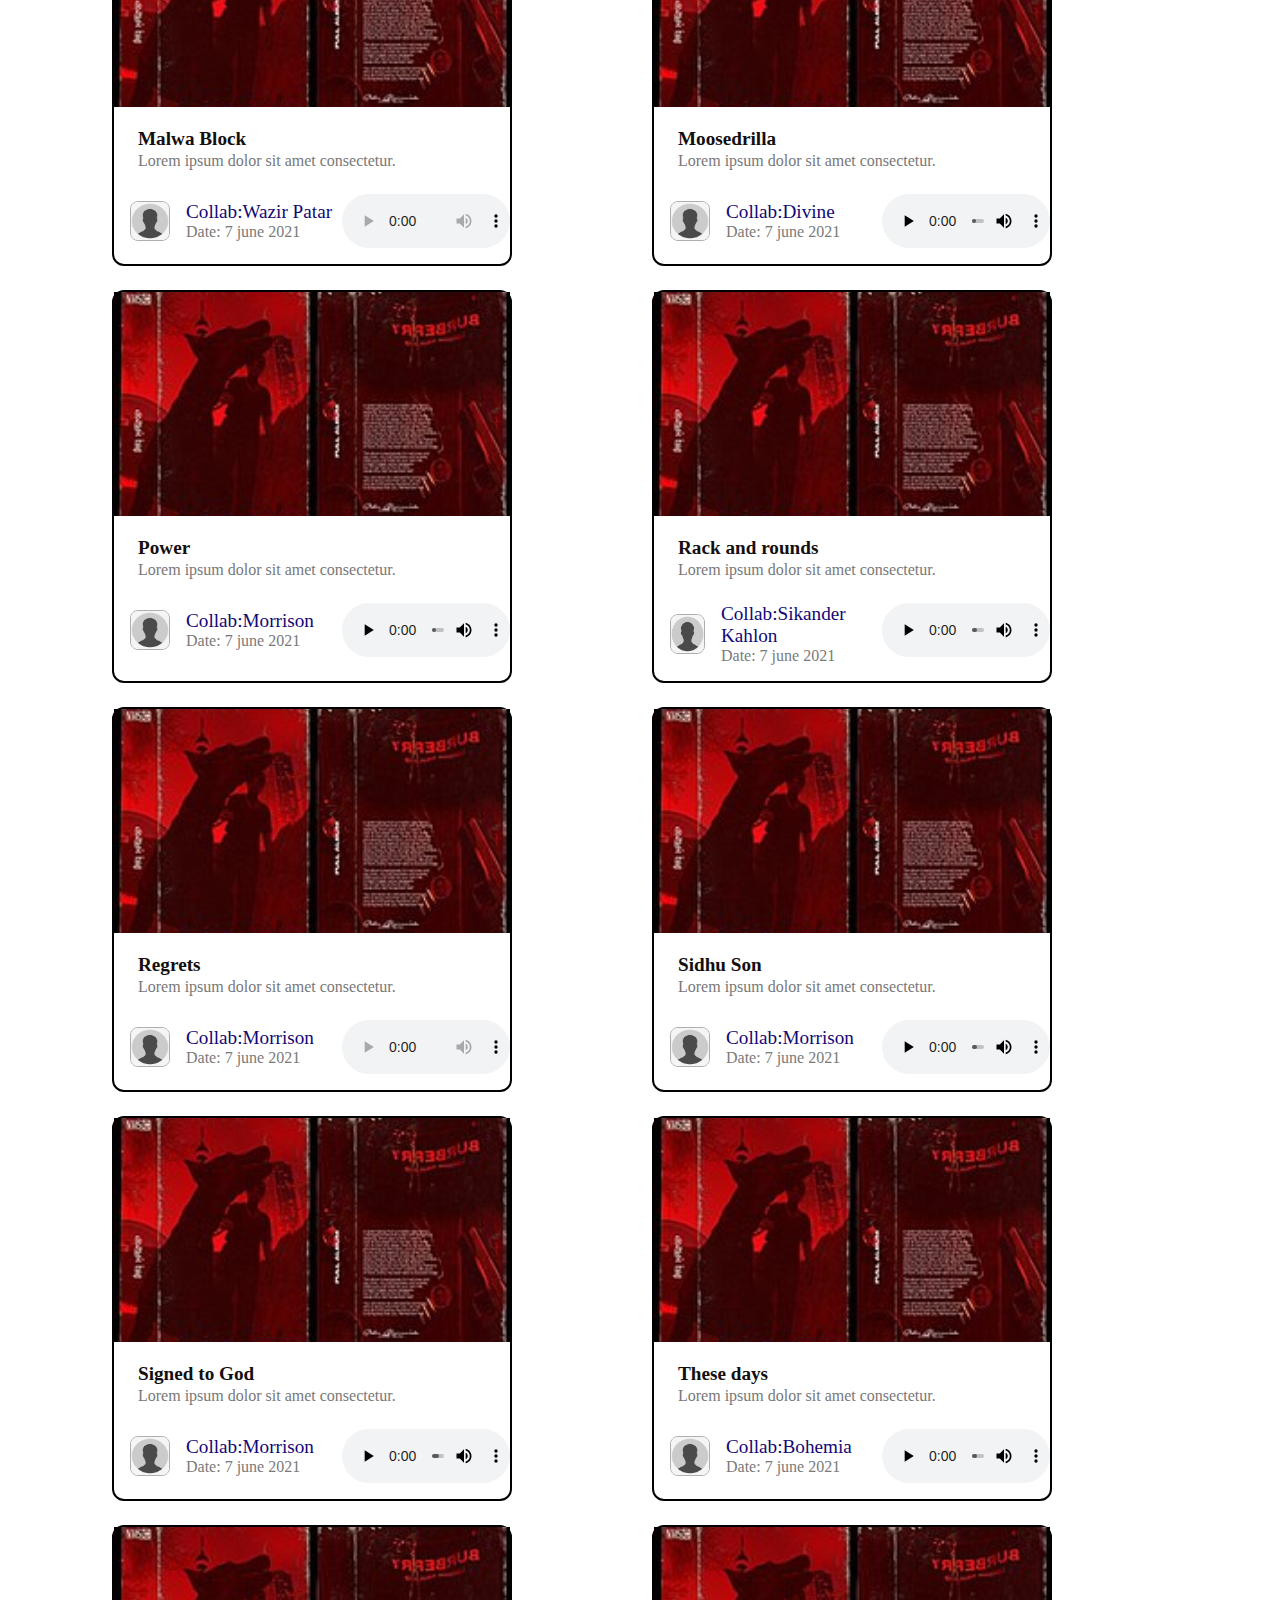
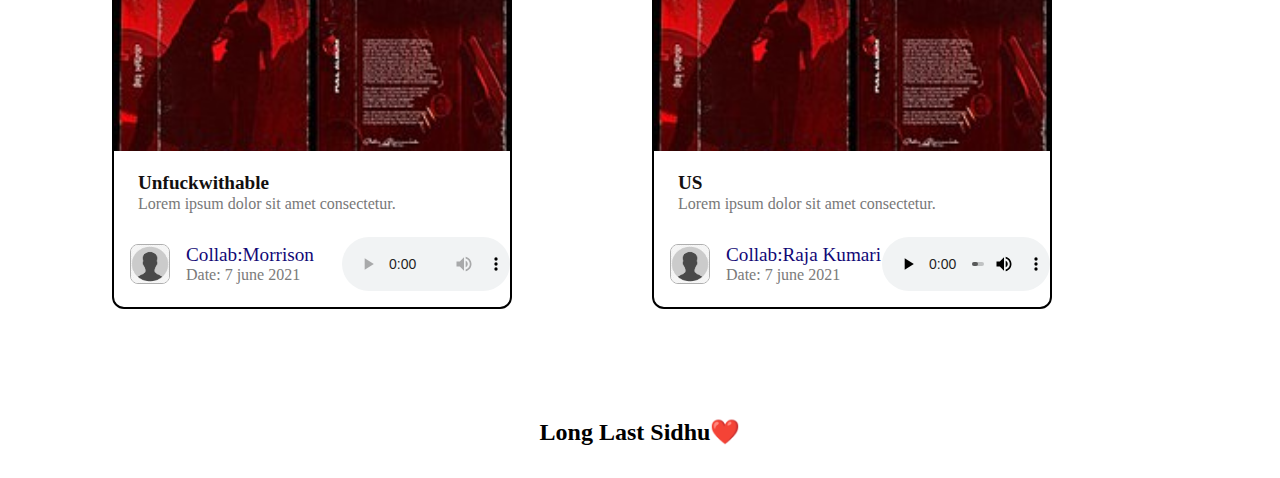
==== commit 8ddbbb31: "music change" ====
--- a/index.html
+++ b/index.html
@@ -38,7 +38,8 @@
                             
     
                         </div>
-                        <audio src="../moosetape/Sounds/Me and My Girlfriend(DJJOhAL.Com).mp3 " controls ></audio>
+                        <audio src="Sounds\Me and My Girlfriend(DJJOhAL.Com).mp3 " controls ></audio>
+                      
                        
                     </div>
                 </div>
@@ -66,7 +67,7 @@
                             
     
                         </div>
-                        <audio src="../moosetape/Sounds/295(DJJOhAL.Com).mp3" controls ></audio>
+                        <audio src="Sounds\295(DJJOhAL.Com).mp3" controls ></audio>
                         
                     </div>
                 </div>
@@ -95,7 +96,7 @@
                             
     
                         </div>
-                        <audio src="../moosetape/Sounds/Aroma(DJJOhAL.Com).mp3" controls ></audio>
+                        <audio src="Sounds\Aroma(DJJOhAL.Com).mp3" controls ></audio>
                        
                     </div>
                 </div>
@@ -125,7 +126,7 @@
                             
     
                         </div>
-                        <audio src="../moosetape/Sounds/B  W(DJJOhAL.Com).mp3" controls ></audio>
+                        <audio src="Sounds\B  W(DJJOhAL.Com).mp3" controls ></audio>
                         
                     </div>
                 </div>
@@ -154,7 +155,7 @@
                             
     
                         </div>
-                        <audio src="../moosetape/Sounds/Bitch Im Back(DJJOhAL.Com) (1).mp3" controls ></audio>
+                        <audio src="Sounds\Bitch Im Back(DJJOhAL.Com) (1).mp3" controls ></audio>
                        
                     </div>
                 </div>
@@ -183,7 +184,7 @@
                             
     
                         </div>
-                        <audio src="../moosetape/Sounds/Brown Shortie feat Sonam Bajwa(DJJOhAL.Com).mp3" controls ></audio>
+                        <audio src="Sounds\Brown Shortie feat Sonam Bajwa(DJJOhAL.Com).mp3" controls ></audio>
                        
                     </div>
                 </div>
@@ -212,7 +213,7 @@
                             
     
                         </div>
-                        <audio src="../moosetape/Sounds/Built Different(DJJOhAL.Com).mp3" controls ></audio>
+                        <audio src="Sounds\Built Different(DJJOhAL.Com).mp3" controls ></audio>
                         
                     </div>
                 </div>
@@ -241,7 +242,7 @@
                             
     
                         </div>
-                        <audio src="../moosetape/Sounds/Burberrymp3(DJJOhAL.Com).mp3" controls ></audio>
+                        <audio src="Sounds\Burberrymp3(DJJOhAL.Com).mp3" controls ></audio>
                         
                     </div>
                 </div>
@@ -270,7 +271,7 @@
                             
     
                         </div>
-                        <audio src="../moosetape/Sounds/Calaboosemp3(DJJOhAL.Com).mp3" controls ></audio>
+                        <audio src="Sounds\Calaboosemp3(DJJOhAL.Com).mp3" controls ></audio>
                         
                     </div>
                 </div>
@@ -299,7 +300,7 @@
                             
     
                         </div>
-                        <audio src="../moosetape/Sounds/Celebrity Killer feat Tion Wayne(DJJOhAL.Com).mp3" controls ></audio>
+                        <audio src="Sounds\Celebrity Killer feat Tion Wayne(DJJOhAL.Com).mp3" controls ></audio>
                         
                     </div>
                 </div>
@@ -328,7 +329,7 @@
                             
     
                         </div>
-                        <audio src="../moosetape/Sounds/GOAT(DJJOhAL.Com).mp3" controls ></audio>
+                        <audio src="Sounds\GOAT(DJJOhAL.Com).mp3" controls ></audio>
                         
                     </div>
                 </div>
@@ -357,7 +358,7 @@
                             
     
                         </div>
-                        <audio src="../moosetape/Sounds/GShit feat Blockboi Twitch(DJJOhAL.Com).mp3" controls ></audio>
+                        <audio src="Sounds\GShit feat Blockboi Twitch(DJJOhAL.Com).mp3" controls ></audio>
                        
                     </div>
                 </div>
@@ -386,7 +387,7 @@
                             
     
                         </div>
-                        <audio src="../moosetape/Sounds/IDGAF feat Morrisson(DJJOhAL.Com).mp3" controls ></audio>
+                        <audio src="Sounds\IDGAF feat Morrisson(DJJOhAL.Com).mp3" controls ></audio>
                         
                     </div>
                 </div>
@@ -415,7 +416,7 @@
                             
     
                         </div>
-                        <audio src="../moosetape/Sounds/Invincible feat Stefflon Don(DJJOhAL.Com).mp3" controls ></audio>
+                        <audio src="Sounds\Invincible feat Stefflon Don(DJJOhAL.Com).mp3" controls ></audio>
                         
                     </div>
                 </div>
@@ -444,7 +445,7 @@
                             
     
                         </div>
-                        <audio src="../moosetape/Sounds/Malwa Block(DJJOhAL.Com).mp3" controls ></audio>
+                        <audio src="Sounds\Malwa Block(DJJOhAL.Com).mp3" controls ></audio>
                         
                     </div>
                 </div>
@@ -473,7 +474,7 @@
                             
     
                         </div>
-                        <audio src="../moosetape/Sounds/Moosedrilla feat DIVINE(DJJOhAL.Com).mp3" controls ></audio>
+                        <audio src="Sounds\Moosedrilla feat DIVINE(DJJOhAL.Com).mp3" controls ></audio>
                         
                     </div>
                 </div>
@@ -502,7 +503,7 @@
                             
     
                         </div>
-                        <audio src="../moosetape/Sounds/Power(DJJOhAL.Com).mp3" controls ></audio>
+                        <audio src="Sounds\Power(DJJOhAL.Com).mp3" controls ></audio>
                         
                     </div>
                 </div>
@@ -531,7 +532,7 @@
                             
     
                         </div>
-                        <audio src="../moosetape/Sounds/Racks and Rounds feat Sikander Kahlon(DJJOhAL.Com).mp3" controls ></audio>
+                        <audio src="Sounds\Racks and Rounds feat Sikander Kahlon(DJJOhAL.Com).mp3" controls ></audio>
                         
                     </div>
                 </div>
@@ -560,7 +561,7 @@
                             
     
                         </div>
-                        <audio src="../moosetape/Sounds/Regret(DJJOhAL.Com).mp3" controls ></audio>
+                        <audio src="Sounds\Regret(DJJOhAL.Com).mp3" controls ></audio>
                         
                     </div>
                 </div>
@@ -589,7 +590,7 @@
                             
     
                         </div>
-                        <audio src="../moosetape/Sounds/Sidhu Son(DJJOhAL.Com).mp3" controls ></audio>
+                        <audio src="Sounds\Sidhu Son(DJJOhAL.Com).mp3" controls ></audio>
                         
                     </div>
                 </div>
@@ -618,7 +619,7 @@
                             
     
                         </div>
-                        <audio src="../moosetape/Sounds/Signed to God(DJJOhAL.Com).mp3" controls ></audio>
+                        <audio src="Sounds\Signed to God(DJJOhAL.Com).mp3" controls ></audio>
                         
                     </div>
                 </div>
@@ -647,7 +648,7 @@
                             
     
                         </div>
-                        <audio src="../moosetape/Sounds/These Days feat Bohemia(DJJOhAL.Com).mp3" controls ></audio>
+                        <audio src="Sounds\These Days feat Bohemia(DJJOhAL.Com).mp3" controls ></audio>
                         
                     </div>
                 </div>
@@ -676,7 +677,7 @@
                             
     
                         </div>
-                        <audio src="../moosetape/Sounds/Unfuckwithable(DJJOhAL.Com).mp3" controls ></audio>
+                        <audio src="Sounds\Unfuckwithable(DJJOhAL.Com).mp3" controls ></audio>
                         
                     </div>
                 </div>
@@ -705,7 +706,7 @@
                             
     
                         </div>
-                        <audio src="../moosetape/Sounds/US feat Raja Kumari(DJJOhAL.Com).mp3" controls ></audio>
+                        <audio src="Sounds\US feat Raja Kumari(DJJOhAL.Com).mp3" controls ></audio>
                         
                     </div>
                 </div>
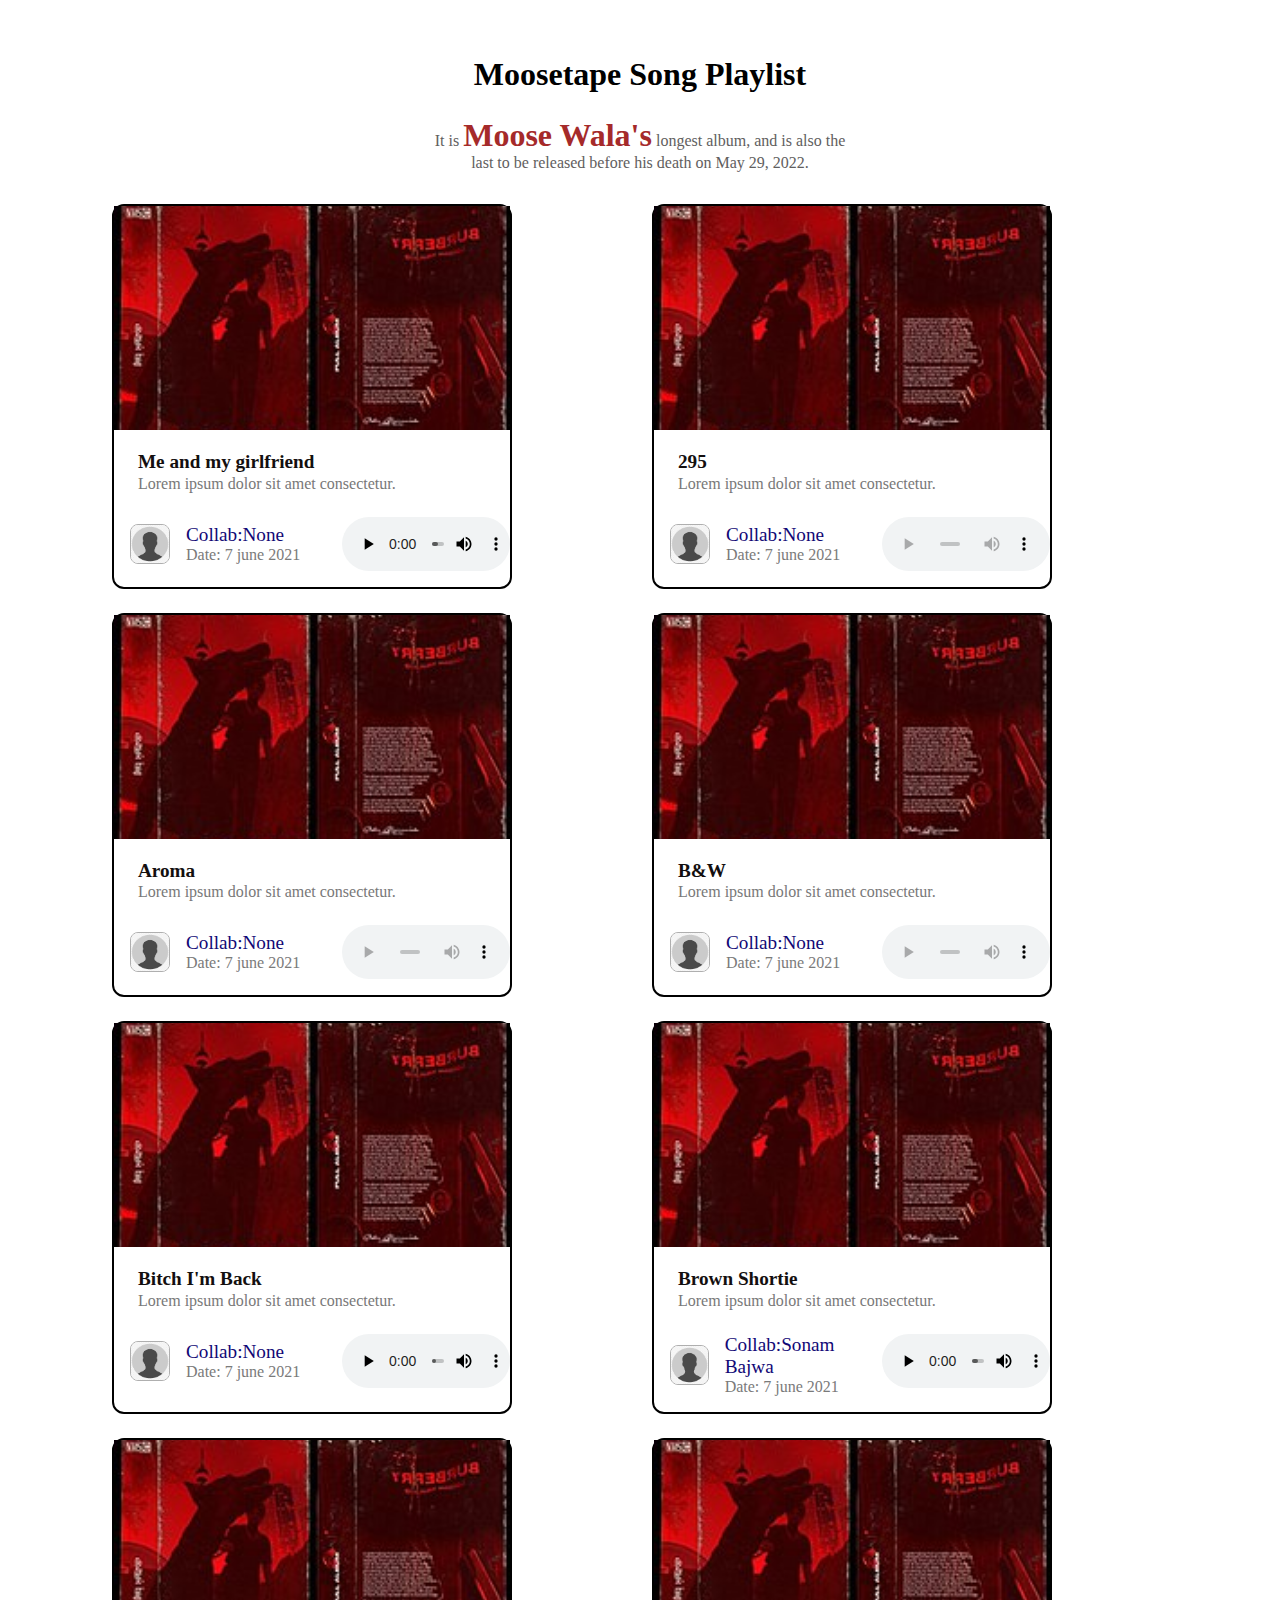
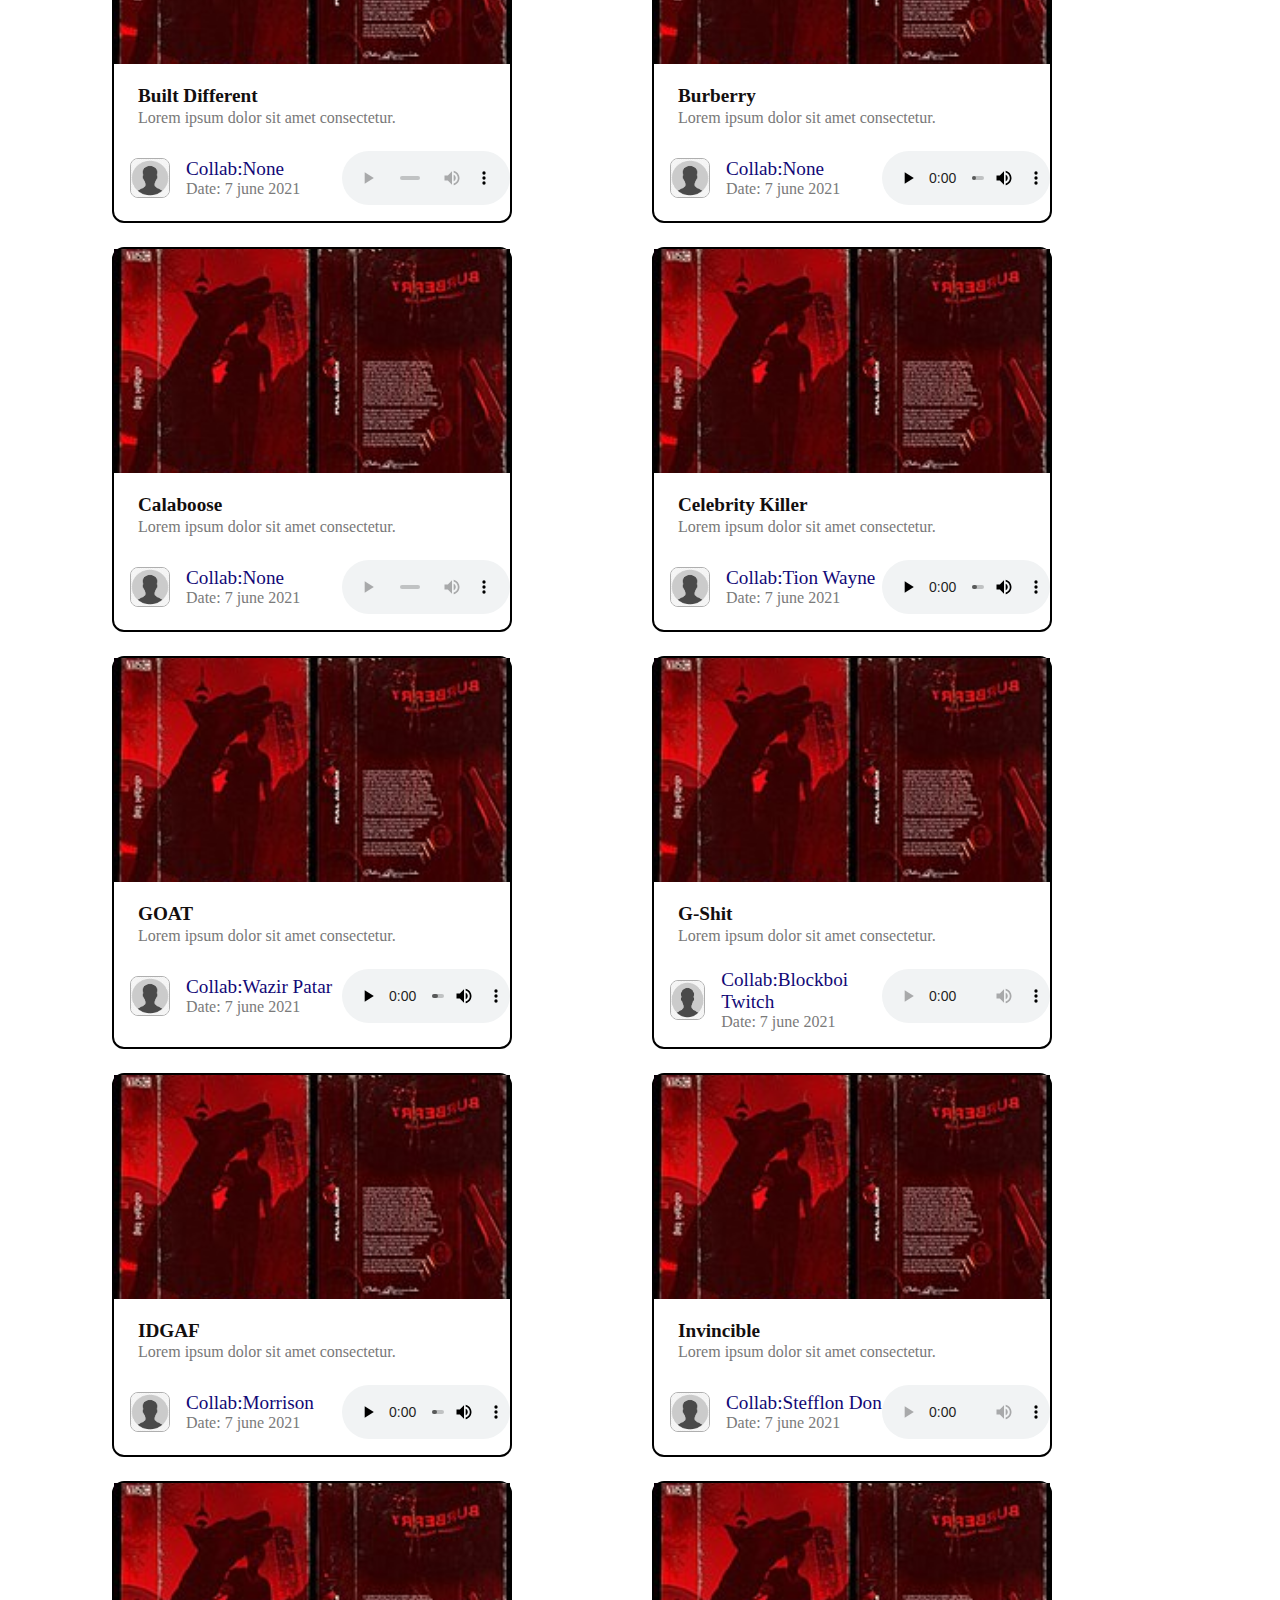
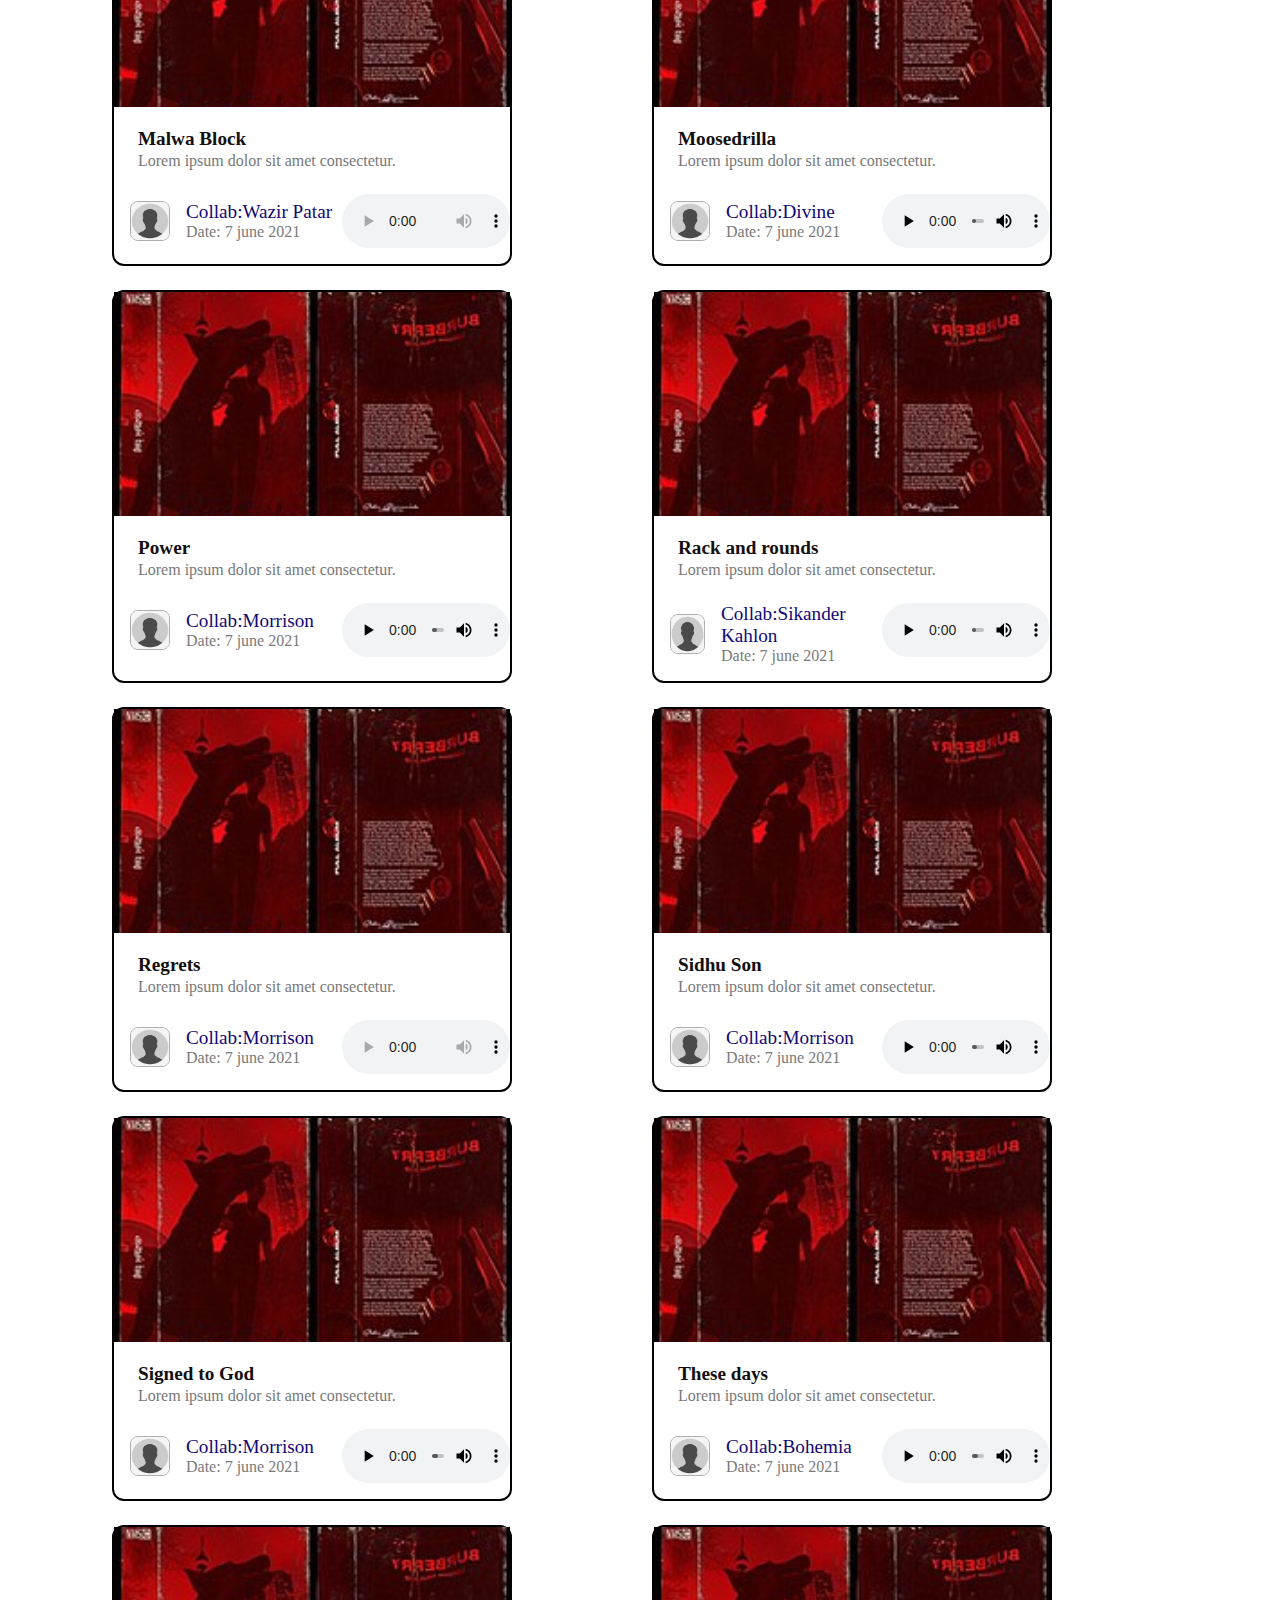
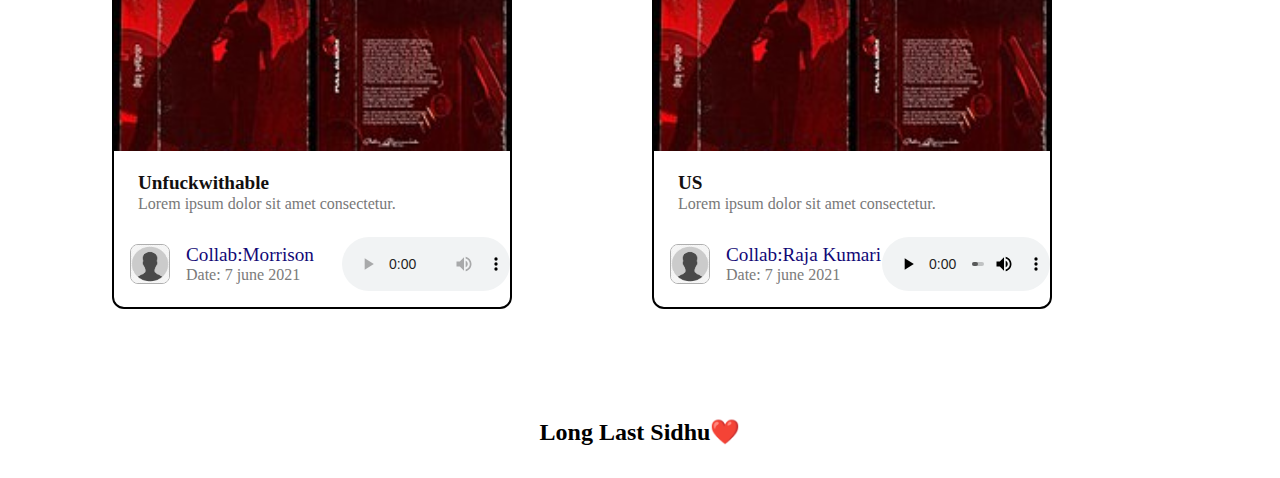
==== commit 258e5de4: "music change" ====
--- a/index.html
+++ b/index.html
@@ -38,7 +38,7 @@
                             
     
                         </div>
-                        <audio src="Sounds\Me and My Girlfriend(DJJOhAL.Com).mp3 " controls ></audio>
+                        <audio src="Sounds\Me_and_My_Girlfriend_1.mp3" controls ></audio>
                       
                        
                     </div>
